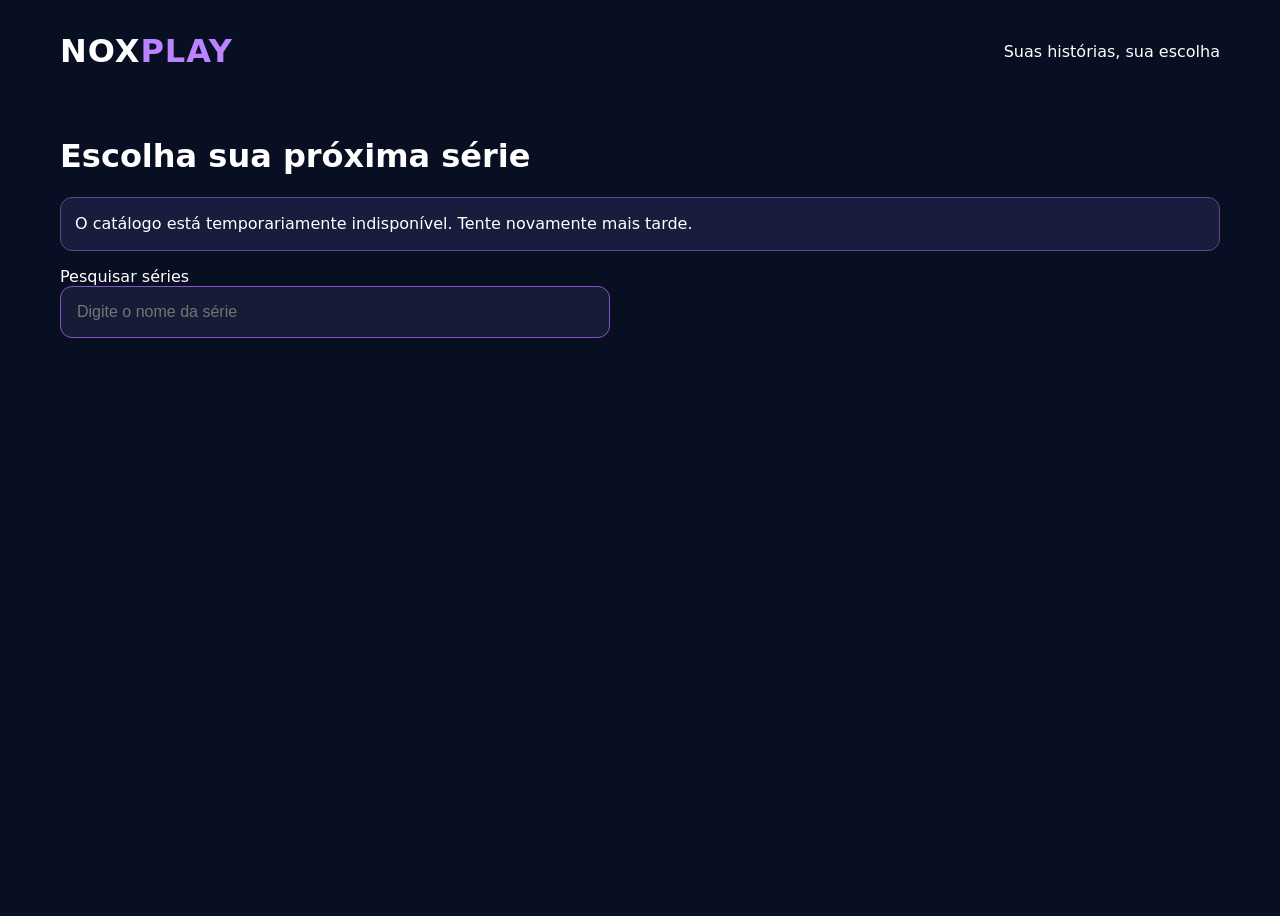
==== noxplay-site/index.html @ 56681a07 "feat: add standalone NoxPlay storefront publish directory" ====
<!doctype html>
<html lang="pt-BR">
<head><meta charset="utf-8"><meta name="viewport" content="width=device-width,initial-scale=1">
<meta name="theme-color" content="#080f23">
<meta name="description" content="NoxPlay: descubra sua próxima série.">
<title>NoxPlay | Catálogo de séries</title>

<style>
body{min-height:100vh;background:#080f23;color:white;font-family:system-ui,sans-serif}
.nox-header{max-width:1160px;margin:auto;padding:24px;display:flex;justify-content:space-between;align-items:center}
.nox-logo{font-size:2rem;font-weight:900;letter-spacing:.03em;color:white;text-decoration:none}
.nox-logo span{color:#ba83ff}.nox-content{max-width:1160px;margin:auto;padding:22px}
.nox-search{width:100%;max-width:550px;box-sizing:border-box;padding:16px;border-radius:12px;background:#161c35;color:white;border:1px solid #8252c7;font-size:1rem}
.nox-grid{display:grid;grid-template-columns:repeat(auto-fill,minmax(180px,1fr));gap:20px;margin-top:24px}
.nox-card{background:#171a35;border:1px solid #383450;border-radius:16px;overflow:hidden}
.nox-card img{width:100%;aspect-ratio:3/4;object-fit:cover;background:#302947}
.nox-card-content{padding:12px}.nox-card h2{font-size:1rem;line-height:1.4;min-height:2.8em;margin:0 0 12px}
.nox-card strong{color:#f27fd0}.nox-button{background:#6846a2;color:white;border:0;border-radius:10px;padding:12px;width:100%;margin-top:10px;opacity:.8}
.nox-notice{background:#191d3d;border:1px solid #65468e;padding:14px;border-radius:12px;line-height:1.5}
</style></head>
<body>
<header class="nox-header"><a class="nox-logo" href="./noxplay.html">NOX<span>PLAY</span></a><span>Suas histórias, sua escolha</span></header>
<main class="nox-content">
<h1>Escolha sua próxima série</h1>
<p class="nox-notice" id="status" role="status">Estamos preparando o catálogo compartilhado. Compras NoxPlay ainda não estão habilitadas.</p>
<label for="pesquisa">Pesquisar séries</label><div><input id="pesquisa" class="nox-search" type="search" placeholder="Digite o nome da série" autocomplete="off"></div>
<div id="catalogo" class="nox-grid" aria-live="polite"></div>
</main>
<script>
"use strict";
const CATALOG_API="https://dplay-series-api.onrender.com";
const NOX_API="https://noxplay-api-stage.onrender.com";
const price="R$ 4,00";
const grid=document.getElementById("catalogo");
const status=document.getElementById("status");
const search=document.getElementById("pesquisa");
let all=[];
let reservationsEnabled=false;
async function reservarSerie(serie,button){
  if(!reservationsEnabled)return;
  button.disabled=true;button.textContent="Registrando reserva...";
  try{
    const response=await fetch(NOX_API+"/noxplay/pedido",{method:"POST",headers:{"Content-Type":"application/json"},body:JSON.stringify({serie_id:serie.id})});
    if(!response.ok)throw new Error("Reserva indisponível");
    const result=await response.json();
    if(result.status!=="rascunho"||result.pix_disponivel!==false)throw new Error("Resposta inválida");
    status.textContent="Reserva registrada. Nenhum pagamento foi cobrado. Identificador: "+String(result.pedido_id);
    button.textContent="Reserva registrada";
  }catch(error){status.textContent="Não foi possível registrar a reserva. Nenhuma cobrança foi realizada.";button.disabled=!reservationsEnabled;button.textContent="Reservar sem pagar";}
}

function render(){
  const term=search.value.trim().toLocaleLowerCase("pt-BR");
  const fragment=document.createDocumentFragment();
  for(const s of all.filter(x=>x.titulo.toLocaleLowerCase("pt-BR").includes(term))){
    const article=document.createElement("article");article.className="nox-card";
    const img=document.createElement("img");img.alt="Capa de "+s.titulo;
    img.loading="lazy";img.src=CATALOG_API+"/catalogo/capa/"+encodeURIComponent(String(s.id));
    const content=document.createElement("div");content.className="nox-card-content";
    const h2=document.createElement("h2");h2.textContent=s.titulo;
    const amount=document.createElement("strong");amount.textContent=price;
    const button=document.createElement("button");button.className="nox-button";button.disabled=true;
    button.textContent=reservationsEnabled?"Reservar sem pagar":"Compra em preparação";button.title="Pix NoxPlay ainda não está configurado";
    button.disabled=!reservationsEnabled;
    button.addEventListener("click",()=>reservarSerie(s,button));
    content.append(h2,amount,button);article.append(img,content);fragment.append(article);
  }
  grid.replaceChildren(fragment);
}
search.addEventListener("input",render);
async function load(){
  try{
    const configResponse=await fetch(NOX_API+"/noxplay/config",{cache:"no-store"});
    if(configResponse.ok){const config=await configResponse.json();reservationsEnabled=config.loja_id==="noxplay"&&config.reservas_habilitadas===true&&config.checkout_habilitado===false;}
  }catch{reservationsEnabled=false;}

  const controller=new AbortController();
  const timeout=setTimeout(()=>controller.abort(),18000);
  try{
    const res=await fetch(CATALOG_API+"/catalogo/series",{cache:"no-store",signal:controller.signal});
    if(!res.ok)throw Error("Não foi possível carregar o catálogo");
    const data=await res.json();
    if(!Array.isArray(data.series))throw Error("Resposta inválida");
    const seen=new Set();
    all=data.series.filter(s=>{
      if(!s||!s.id||typeof s.titulo!=="string"||!s.titulo.trim())return false;
      const id=String(s.id).toLowerCase();
      if(seen.has(id))return false;seen.add(id);return true;
    });
    status.textContent=all.length+" séries no catálogo compartilhado. Compras NoxPlay ainda não estão habilitadas."+(reservationsEnabled?" Reservas gratuitas estão disponíveis.":"");
    render();
  }catch(e){status.textContent="O catálogo está temporariamente indisponível. Tente novamente mais tarde."}
  finally{clearTimeout(timeout)}
}
load();
</script>
</body></html>
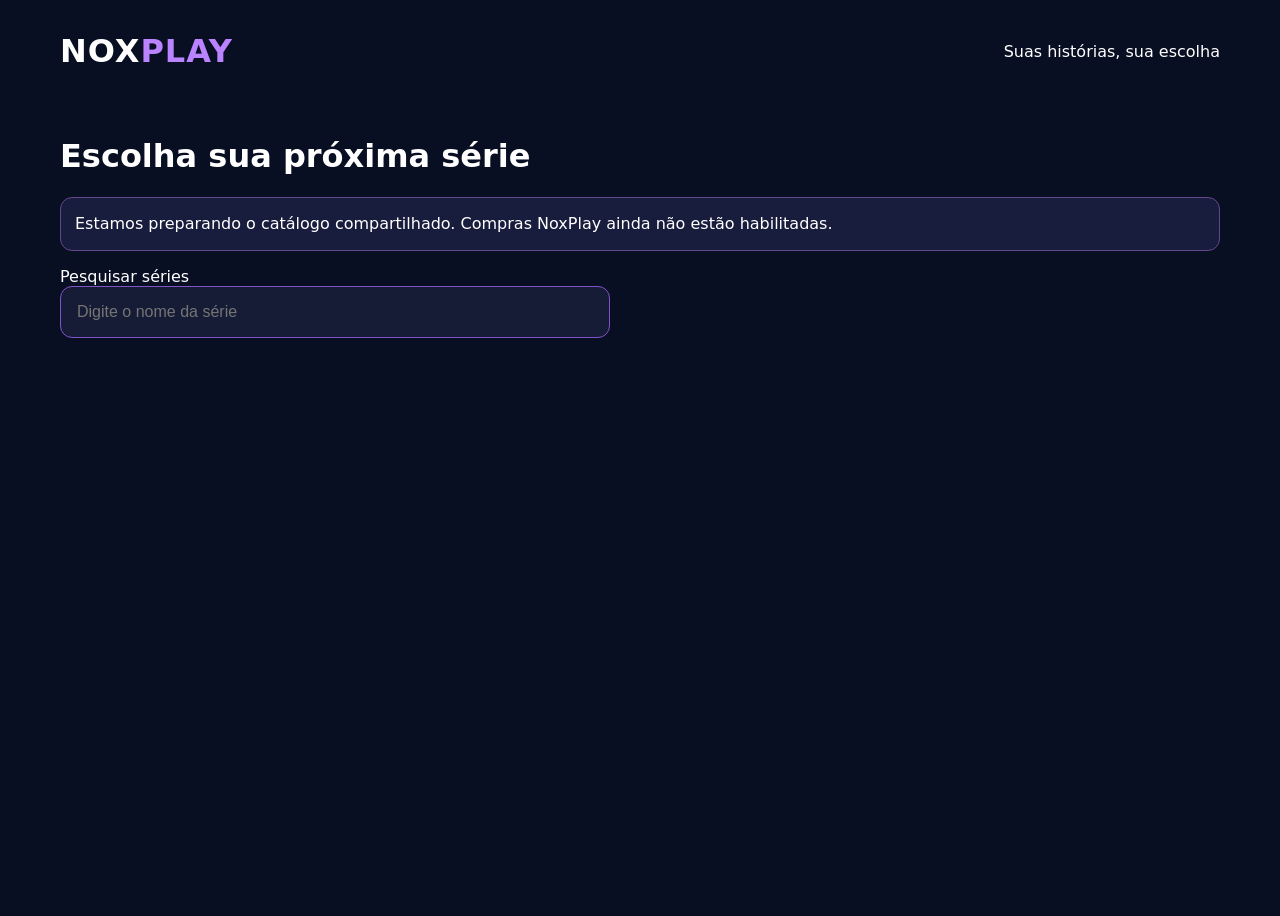
==== commit 8520f2de: "feat: wire Pix checkout only when isolated API explicitly reports readiness" ====
--- a/noxplay-site/index.html
+++ b/noxplay-site/index.html
@@ -19,16 +19,31 @@
 .nox-notice{background:#191d3d;border:1px solid #65468e;padding:14px;border-radius:12px;line-height:1.5}
 </style></head>
 <body>
-<header class="nox-header"><a class="nox-logo" href="./noxplay.html">NOX<span>PLAY</span></a><span>Suas histórias, sua escolha</span></header>
+<header class="nox-header"><a class="nox-logo" href="./">NOX<span>PLAY</span></a><span>Suas histórias, sua escolha</span></header>
 <main class="nox-content">
 <h1>Escolha sua próxima série</h1>
 <p class="nox-notice" id="status" role="status">Estamos preparando o catálogo compartilhado. Compras NoxPlay ainda não estão habilitadas.</p>
 <label for="pesquisa">Pesquisar séries</label><div><input id="pesquisa" class="nox-search" type="search" placeholder="Digite o nome da série" autocomplete="off"></div>
 <div id="catalogo" class="nox-grid" aria-live="polite"></div>
 </main>
+<dialog id="nox-checkout-dialog" style="background:#171a35;color:white;border:1px solid #8252c7;border-radius:16px;padding:24px;max-width:450px;width:90%">
+  <form method="dialog"><button type="submit">Fechar</button></form>
+  <h2 id="nox-checkout-title">Comprar série</h2><p>Valor: <strong>R$ 4,00</strong> por Pix</p>
+  <form id="nox-checkout-form"><label for="nox-checkout-email">E-mail</label>
+  <input type="email" id="nox-checkout-email" autocomplete="email" required maxlength="254" style="width:100%;padding:12px;margin:12px 0">
+  <button id="nox-checkout-submit" type="submit">Gerar Pix</button></form>
+  <p id="nox-checkout-message" role="status"></p>
+  <div id="nox-checkout-pix" hidden>
+  <img id="nox-checkout-qr" alt="QR Code Pix" width="240" hidden>
+  <label for="nox-checkout-code">Pix copia e cola</label><input id="nox-checkout-code" readonly style="width:100%;padding:10px">
+  <button id="nox-checkout-copy" type="button">Copiar código</button>
+  <p><a id="nox-checkout-ticket" hidden target="_blank" rel="noopener noreferrer">Ver instruções</a></p></div>
+</dialog>
+<script src="./checkout.js"></script>
+
 <script>
 "use strict";
-const CATALOG_API="https://dplay-series-api.onrender.com";
+const CATALOG_API="https://noxplay-api-stage.onrender.com";
 const NOX_API="https://noxplay-api-stage.onrender.com";
 const price="R$ 4,00";
 const grid=document.getElementById("catalogo");
@@ -36,6 +51,8 @@
 const search=document.getElementById("pesquisa");
 let all=[];
 let reservationsEnabled=false;
+let checkoutEnabled=false;
+let lastCatalogSync=null;
 async function reservarSerie(serie,button){
   if(!reservationsEnabled)return;
   button.disabled=true;button.textContent="Registrando reserva...";
@@ -55,20 +72,21 @@
   for(const s of all.filter(x=>x.titulo.toLocaleLowerCase("pt-BR").includes(term))){
     const article=document.createElement("article");article.className="nox-card";
     const img=document.createElement("img");img.alt="Capa de "+s.titulo;
-    img.loading="lazy";img.src=CATALOG_API+"/catalogo/capa/"+encodeURIComponent(String(s.id));
+    img.loading="lazy";img.src=CATALOG_API+"/noxplay/catalogo/capa/"+encodeURIComponent(String(s.id));
     const content=document.createElement("div");content.className="nox-card-content";
     const h2=document.createElement("h2");h2.textContent=s.titulo;
     const amount=document.createElement("strong");amount.textContent=price;
     const button=document.createElement("button");button.className="nox-button";button.disabled=true;
-    button.textContent=reservationsEnabled?"Reservar sem pagar":"Compra em preparação";button.title="Pix NoxPlay ainda não está configurado";
-    button.disabled=!reservationsEnabled;
-    button.addEventListener("click",()=>reservarSerie(s,button));
+    button.textContent=checkoutEnabled?"Comprar por Pix":reservationsEnabled?"Reservar sem pagar":"Compra em preparação";button.title=checkoutEnabled?"Pagamento Pix":"Pix NoxPlay ainda está em preparação";
+    button.disabled=!(checkoutEnabled||reservationsEnabled);
+    button.addEventListener("click",()=>checkoutEnabled?NoxCheckout.open(s):reservarSerie(s,button));
     content.append(h2,amount,button);article.append(img,content);fragment.append(article);
   }
   grid.replaceChildren(fragment);
 }
 search.addEventListener("input",render);
 async function load(){
+  checkoutEnabled=await NoxCheckout.initialize();
   try{
     const configResponse=await fetch(NOX_API+"/noxplay/config",{cache:"no-store"});
     if(configResponse.ok){const config=await configResponse.json();reservationsEnabled=config.loja_id==="noxplay"&&config.reservas_habilitadas===true&&config.checkout_habilitado===false;}
@@ -77,7 +95,7 @@
   const controller=new AbortController();
   const timeout=setTimeout(()=>controller.abort(),18000);
   try{
-    const res=await fetch(CATALOG_API+"/catalogo/series",{cache:"no-store",signal:controller.signal});
+    const res=await fetch(CATALOG_API+"/noxplay/catalogo/series",{cache:"no-store",signal:controller.signal});
     if(!res.ok)throw Error("Não foi possível carregar o catálogo");
     const data=await res.json();
     if(!Array.isArray(data.series))throw Error("Resposta inválida");
@@ -87,11 +105,14 @@
       const id=String(s.id).toLowerCase();
       if(seen.has(id))return false;seen.add(id);return true;
     });
-    status.textContent=all.length+" séries no catálogo compartilhado. Compras NoxPlay ainda não estão habilitadas."+(reservationsEnabled?" Reservas gratuitas estão disponíveis.":"");
+    lastCatalogSync=new Date();
+    status.textContent=all.length+" séries disponíveis, sincronizadas com a DPlay às "+lastCatalogSync.toLocaleTimeString("pt-BR",{hour:"2-digit",minute:"2-digit"})+". (checkoutEnabled?"Compras Pix habilitadas.":"Compras NoxPlay ainda não estão habilitadas.")+(reservationsEnabled?" Reservas gratuitas estão disponíveis.":"");
     render();
-  }catch(e){status.textContent="O catálogo está temporariamente indisponível. Tente novamente mais tarde."}
+  }catch(e){status.textContent=lastCatalogSync ? "Falha na atualização. Exibindo "+all.length+" séries da última sincronização. Nova tentativa automática em até 2 minutos." : "O catálogo está temporariamente indisponível. Tente novamente mais tarde."}
   finally{clearTimeout(timeout)}
 }
 load();
+// Atualiza o catálogo existente e os novos títulos sem recarregar a página.
+setInterval(()=>{if(!document.hidden)load();},120000);
 </script>
 </body></html>
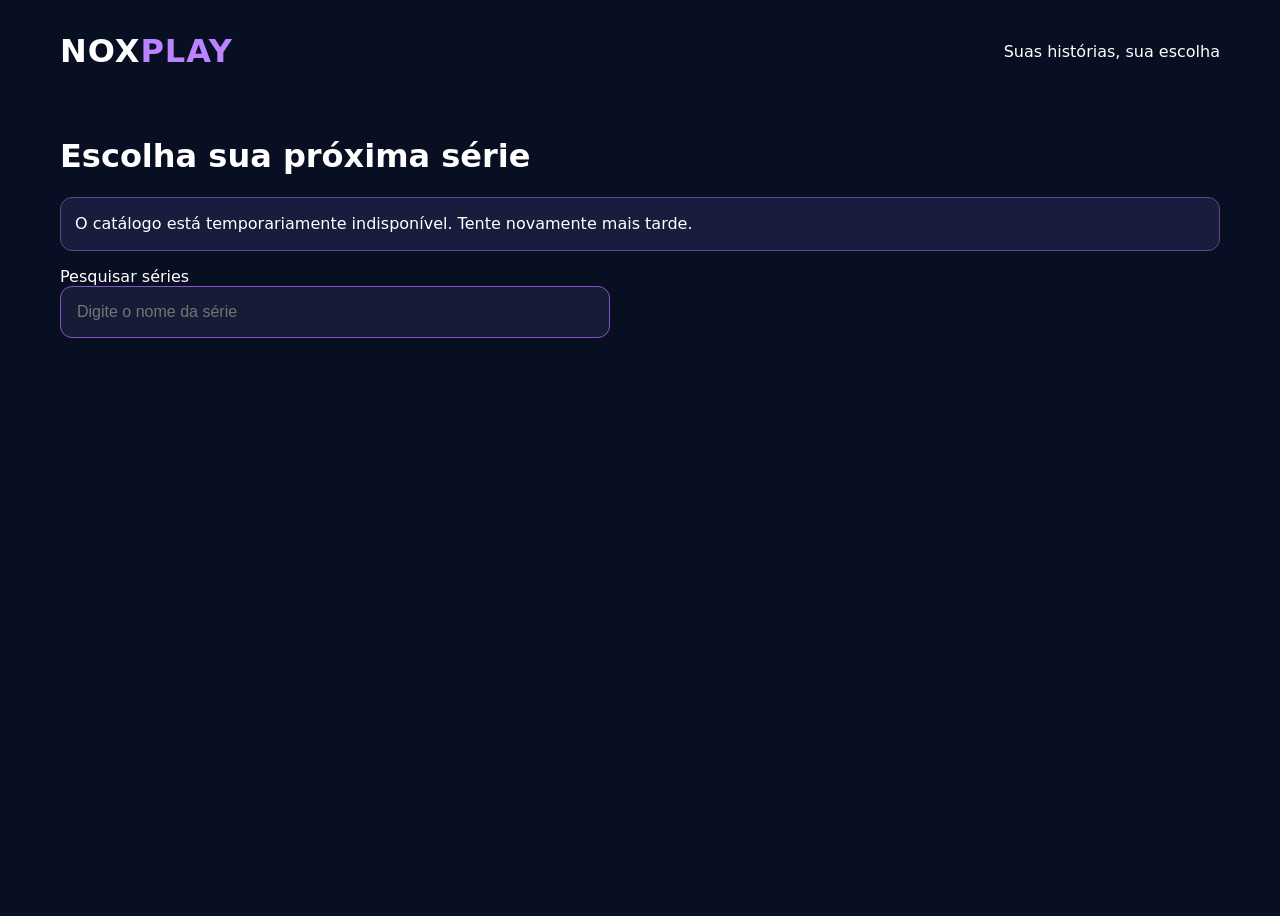
==== commit 23d58773: "fix: correct NoxPlay storefront catalog status JavaScript after checkout integration" ====
--- a/noxplay-site/index.html
+++ b/noxplay-site/index.html
@@ -106,7 +106,7 @@
       if(seen.has(id))return false;seen.add(id);return true;
     });
     lastCatalogSync=new Date();
-    status.textContent=all.length+" séries disponíveis, sincronizadas com a DPlay às "+lastCatalogSync.toLocaleTimeString("pt-BR",{hour:"2-digit",minute:"2-digit"})+". (checkoutEnabled?"Compras Pix habilitadas.":"Compras NoxPlay ainda não estão habilitadas.")+(reservationsEnabled?" Reservas gratuitas estão disponíveis.":"");
+    status.textContent=all.length+" séries disponíveis, sincronizadas com a DPlay às "+lastCatalogSync.toLocaleTimeString("pt-BR",{hour:"2-digit",minute:"2-digit"})+". "+(checkoutEnabled?"Compras Pix habilitadas.":"Compras NoxPlay ainda não estão habilitadas.")+(reservationsEnabled?" Reservas gratuitas estão disponíveis.":"");
     render();
   }catch(e){status.textContent=lastCatalogSync ? "Falha na atualização. Exibindo "+all.length+" séries da última sincronização. Nova tentativa automática em até 2 minutos." : "O catálogo está temporariamente indisponível. Tente novamente mais tarde."}
   finally{clearTimeout(timeout)}
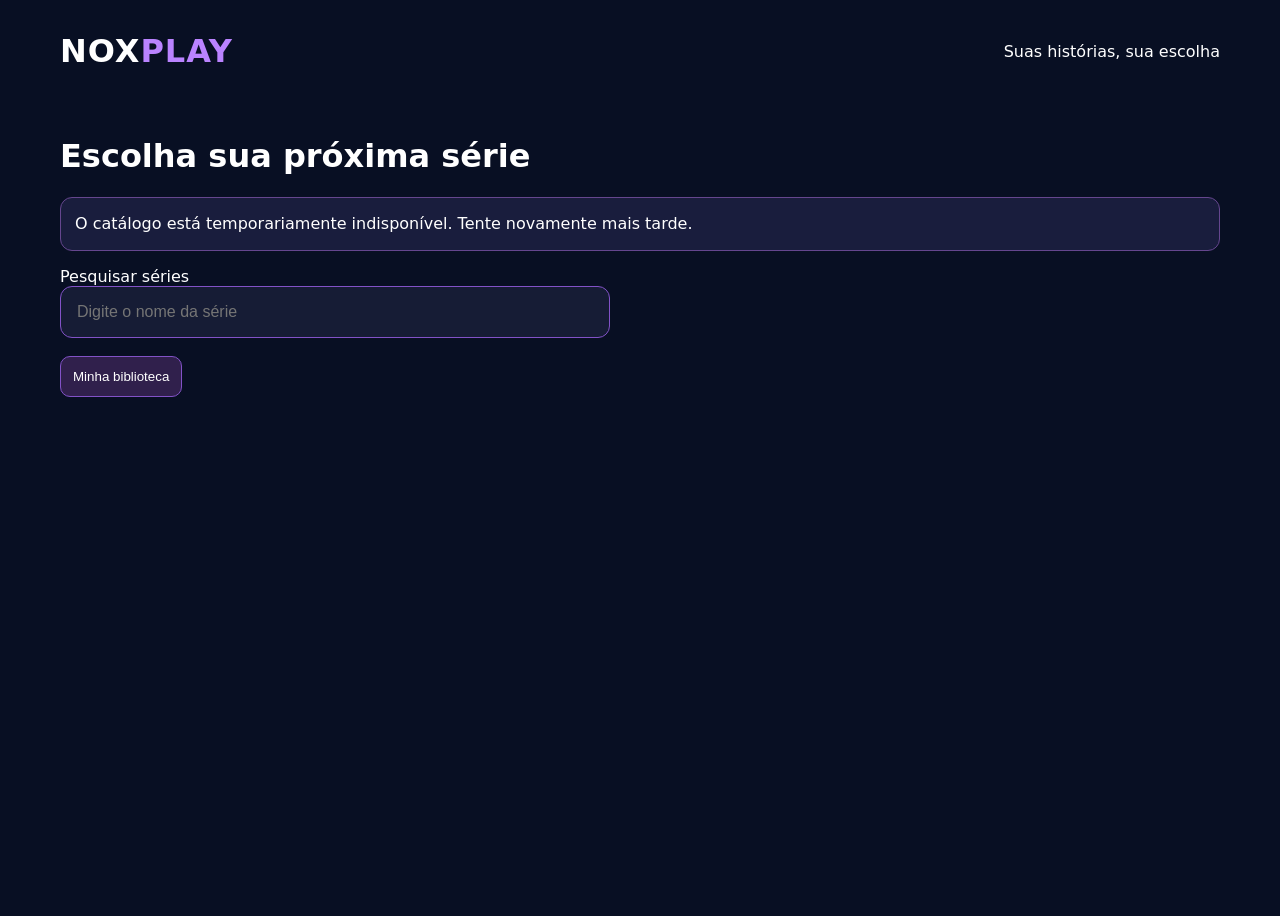
==== commit 5b064bcd: "feat: add purchased-series library and private NoxPlay player panel" ====
--- a/noxplay-site/index.html
+++ b/noxplay-site/index.html
@@ -24,6 +24,8 @@
 <h1>Escolha sua próxima série</h1>
 <p class="nox-notice" id="status" role="status">Estamos preparando o catálogo compartilhado. Compras NoxPlay ainda não estão habilitadas.</p>
 <label for="pesquisa">Pesquisar séries</label><div><input id="pesquisa" class="nox-search" type="search" placeholder="Digite o nome da série" autocomplete="off"></div>
+<button type="button" id="nox-library-show" style="padding:12px;border-radius:10px;border:1px solid #8252c7;color:white;background:#30204c;margin-top:18px;cursor:pointer">Minha biblioteca</button>
+<section id="nox-library-area" hidden aria-label="Séries compradas"><h2>Minhas séries</h2><p id="nox-library-empty">Após uma compra confirmada, suas séries aparecerão aqui neste navegador.</p><div id="nox-library-list"></div></section>
 <div id="catalogo" class="nox-grid" aria-live="polite"></div>
 </main>
 <dialog id="nox-checkout-dialog" style="background:#171a35;color:white;border:1px solid #8252c7;border-radius:16px;padding:24px;max-width:450px;width:90%">
@@ -39,6 +41,14 @@
   <button id="nox-checkout-copy" type="button">Copiar código</button>
   <p><a id="nox-checkout-ticket" hidden target="_blank" rel="noopener noreferrer">Ver instruções</a></p></div>
 </dialog>
+<dialog id="nox-player-dialog" style="background:#171a35;color:white;border:1px solid #8252c7;border-radius:16px;padding:18px;max-width:800px;width:94%">
+  <form method="dialog"><button type="submit">Fechar player</button></form>
+  <h2 id="nox-player-title">Minha série</h2>
+  <p id="nox-player-status" role="status"></p>
+  <div id="nox-player-episodes"></div>
+  <iframe id="nox-player-video" title="Reprodução protegida" style="width:100%;aspect-ratio:16/9;border:0;margin-top:18px" allow="autoplay;encrypted-media;fullscreen;picture-in-picture" allowfullscreen referrerpolicy="no-referrer"></iframe>
+</dialog>
+<script src="./library.js"></script>
 <script src="./checkout.js"></script>
 
 <script>
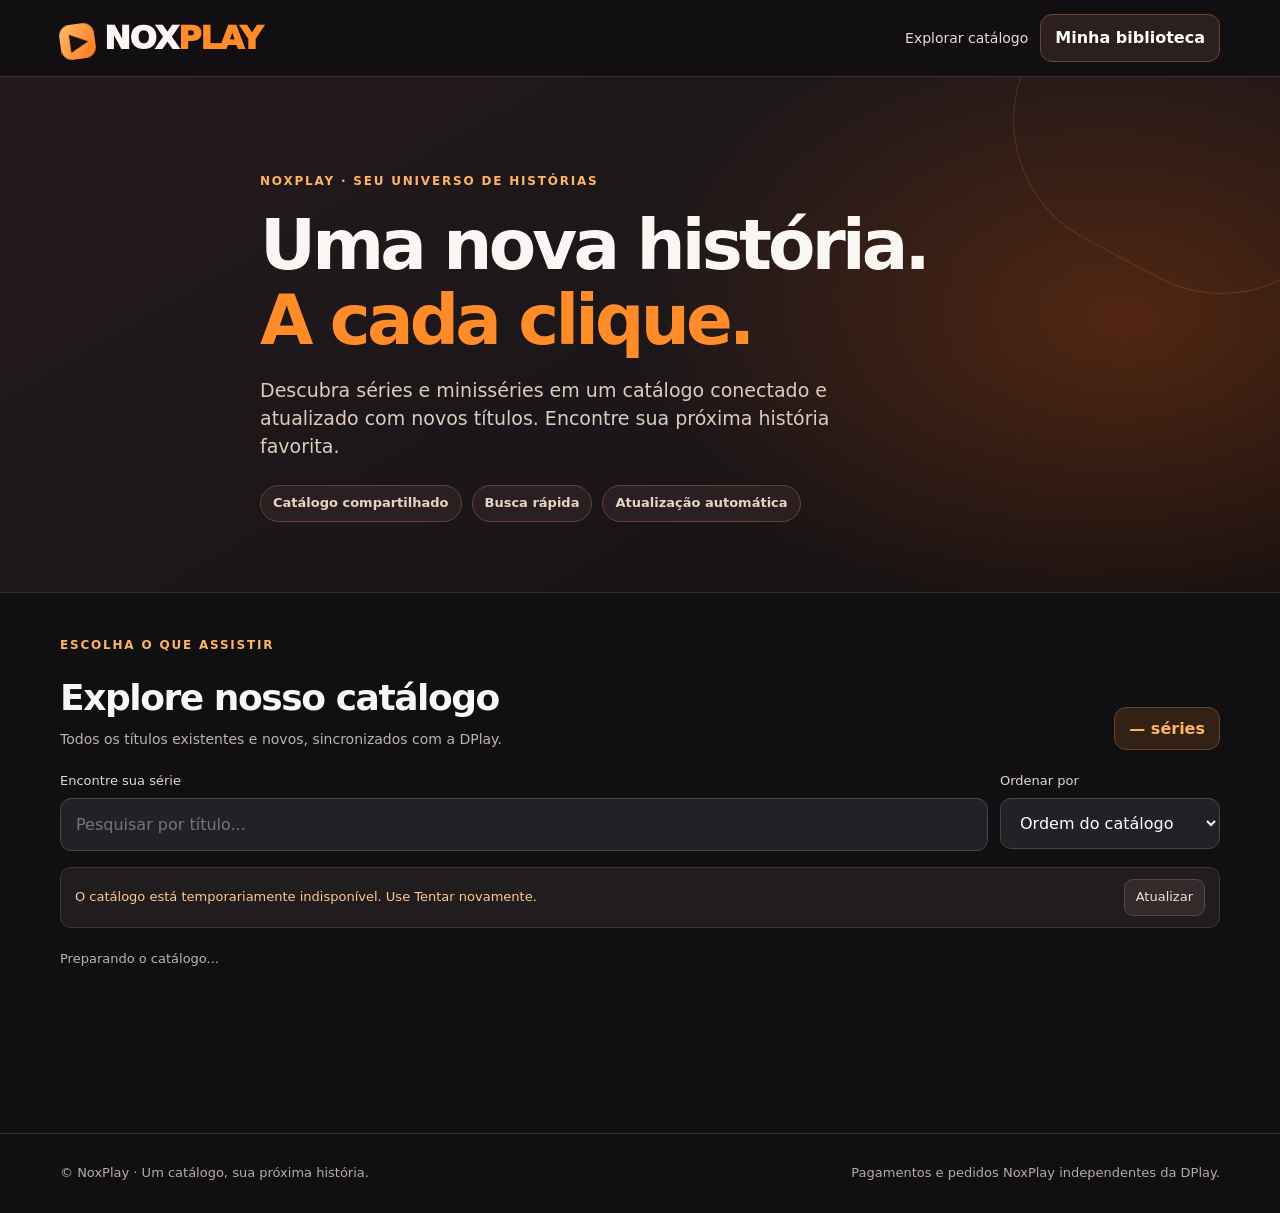
==== commit c3f64d45: "feat: launch complete responsive orange NoxPlay catalog storefront with search sorting sharing libra" ====
--- a/noxplay-site/index.html
+++ b/noxplay-site/index.html
@@ -1,128 +1,151 @@
 <!doctype html>
 <html lang="pt-BR">
-<head><meta charset="utf-8"><meta name="viewport" content="width=device-width,initial-scale=1">
-<meta name="theme-color" content="#080f23">
-<meta name="description" content="NoxPlay: descubra sua próxima série.">
-<title>NoxPlay | Catálogo de séries</title>
+<head>
+<meta charset="utf-8">
+<meta name="viewport" content="width=device-width,initial-scale=1">
+<meta name="theme-color" content="#111013">
+<meta name="description" content="NoxPlay: explore um catálogo de séries e minisséries atualizado automaticamente.">
+<title>NoxPlay — Sua próxima história começa aqui</title>
+<style>
+:root{color-scheme:dark;--bg:#100f12;--panel:#1c1a1e;--panel2:#242126;--border:#383136;--ink:#faf6f3;--muted:#bfb3ab;--orange:#ff8b29;--orange2:#ffb365}
+*{box-sizing:border-box}html{scroll-behavior:smooth}body{margin:0;background:var(--bg);color:var(--ink);font-family:Inter,system-ui,-apple-system,BlinkMacSystemFont,"Segoe UI",sans-serif;line-height:1.45}
+button,input,select{font:inherit}button{cursor:pointer}button:disabled{cursor:not-allowed;opacity:.52}a{color:inherit;text-decoration:none}
+.shell{width:min(1160px,calc(100% - 36px));margin-inline:auto}
+.site-header{position:sticky;top:0;z-index:10;backdrop-filter:blur(16px);background:#131014ed;border-bottom:1px solid #393035}
+.header-inner{height:76px;display:flex;align-items:center;justify-content:space-between;gap:12px}
+.logo{font-weight:950;font-size:clamp(23px,3vw,32px);letter-spacing:-1.2px;white-space:nowrap}
+.logo .accent{color:var(--orange)}.logo-mark{display:inline-grid;place-items:center;width:35px;height:35px;border-radius:11px;background:linear-gradient(125deg,#ffbc6b,#ff781b);color:#1b1010;font-size:22px;transform:rotate(-8deg);margin-right:9px}
+.header-controls{display:flex;gap:12px;align-items:center}.nav-link{color:#e9dad1;font-size:14px}
+.library-toggle{border:1px solid #6e4433;border-radius:12px;background:#2b201e;color:#fff;padding:11px 14px;font-weight:650}
+.library-toggle:hover,.nav-link:hover{border-color:var(--orange);color:var(--orange)}
+.hero{position:relative;overflow:hidden;padding:clamp(55px,8vw,96px) 0 70px;background:radial-gradient(ellipse 50% 80% at 88% 47%,#8c390e7f,transparent 78%),linear-gradient(150deg,#241a1b 5%,#1a1619 55%,#140f10 100%);border-bottom:1px solid #322729}
+.hero::after{content:"";position:absolute;width:350px;height:350px;border:1px solid #b9643345;border-radius:38%;right:-100px;top:-150px;transform:rotate(28deg);pointer-events:none}
+.hero-inner{position:relative;z-index:1;max-width:760px}
+.eyebrow{font-size:12px;font-weight:800;text-transform:uppercase;letter-spacing:.15em;color:var(--orange2);margin:0 0 18px}
+.hero h1{font-size:clamp(38px,5.8vw,69px);line-height:1.08;letter-spacing:-.055em;margin:0 0 20px;font-weight:850}
+.hero h1 span{color:var(--orange)}
+.hero p.lead{max-width:625px;color:#decbbd;font-size:clamp(15px,2vw,19px);margin:0 0 25px}
+.hero-tags{display:flex;flex-wrap:wrap;gap:10px}.hero-tag{font-size:13px;font-weight:600;color:#e9d3c4;background:#302324c9;border:1px solid #6a4134;border-radius:999px;padding:8px 12px}
+.content{padding:44px 0 74px;min-height:540px}
+.section-heading{display:flex;justify-content:space-between;align-items:end;gap:15px;flex-wrap:wrap;margin-bottom:17px}
+.section-heading h2{font-size:clamp(25px,3.3vw,36px);letter-spacing:-.04em;margin:0 0 5px}
+.subtext{color:var(--muted);margin:0;font-size:14px}
+.count-pill{border:1px solid #67442d;background:#332116;padding:9px 14px;border-radius:12px;color:var(--orange2);font-weight:800;white-space:nowrap}
+.toolbar{display:flex;gap:12px;margin:22px 0 12px;flex-wrap:wrap}
+.search-wrap{flex:1 1 270px}.search-wrap label,.sort-wrap label{display:block;font-size:13px;color:#e6d5c9;margin-bottom:7px}
+.search,.sorting{width:100%;background:#242126;border:1px solid #4c4144;color:#fff;border-radius:11px;padding:14px 15px;outline:none}
+.search:focus,.sorting:focus{border-color:var(--orange);box-shadow:0 0 0 3px #ff8b292a}
+.sort-wrap{flex:0 1 220px}
+.status-line{display:flex;align-items:center;gap:10px;justify-content:space-between;flex-wrap:wrap;background:#211d1f;border:1px solid #403337;border-radius:11px;padding:11px 14px;margin:16px 0 22px}
+#status{font-size:13px;color:#ddcbc3;margin:0}#status[data-error="1"]{color:#ffc691}
+.small-button{border:1px solid #594843;border-radius:9px;color:#f0ded0;background:#322a2b;padding:8px 11px;font-size:13px}
+.catalog-topline{font-size:13px;color:var(--muted);margin:0 0 12px}
+.series-grid{display:grid;grid-template-columns:repeat(5,minmax(0,1fr));gap:19px}
+.series-card{min-width:0;overflow:hidden;background:var(--panel);border:1px solid var(--border);border-radius:15px;transition:transform .18s,border-color .18s}
+.series-card:hover{transform:translateY(-3px);border-color:#956348}
+.series-cover{display:block;width:100%;aspect-ratio:3/4;background:linear-gradient(150deg,#422b21,#1d1b1f);border:0;padding:0;overflow:hidden;position:relative}
+.series-cover img{width:100%;height:100%;display:block;object-fit:cover;transition:transform .25s}.series-cover:hover img{transform:scale(1.04)}
+.series-cover img.no-cover,.detail-cover img.no-cover{background:linear-gradient(140deg,#63321c,#22191a)}
+.series-body{padding:13px;display:flex;flex-direction:column;gap:10px;min-height:148px}
+.series-body h3{font-size:14px;line-height:1.4;margin:0;min-height:2.8em;font-weight:700;display:-webkit-box;-webkit-line-clamp:2;-webkit-box-orient:vertical;overflow:hidden}
+.series-price{color:var(--orange2);font-size:16px;font-weight:850}
+.series-action,.primary{border:0;color:#201009;border-radius:10px;background:linear-gradient(120deg,#ffa248,#ff7b20);padding:11px 10px;font-size:12.5px;font-weight:800}
+.series-action:hover:not(:disabled),.primary:hover:not(:disabled){filter:brightness(1.09)}.series-action{margin-top:auto;width:100%;min-height:39px}
+.series-action:disabled{background:#3a302b;color:#c8b0a4;opacity:1}
+.empty{padding:40px 20px;border:1px dashed #61514b;border-radius:15px;text-align:center;color:var(--muted)}
+.more-row{text-align:center;margin:28px 0}.more{background:var(--panel2);border:1px solid #74503b;color:#fce4d1;border-radius:11px;padding:12px 22px}
+.library-panel{margin-top:18px;border:1px solid #6b4532;background:#251d1b;padding:22px;border-radius:15px}
+.library-panel h2{font-size:20px;margin:0 0 8px}
+.site-footer{padding:30px 0;border-top:1px solid #392e31;color:#b8aaa5;font-size:13px}.footer-inner{display:flex;gap:10px;justify-content:space-between;flex-wrap:wrap}
+.modal{color:var(--ink);background:#211b1d;border:1px solid #82513a;border-radius:18px;padding:25px;max-width:490px;width:min(94%,490px);box-shadow:0 20px 90px #0009}
+.modal::backdrop{background:#000b;backdrop-filter:blur(4px)}.modal.wide{max-width:840px;width:min(94%,840px)}
+.modal-top{display:flex;justify-content:space-between;align-items:center;gap:10px;margin-bottom:15px}.modal-top h2{font-size:24px;letter-spacing:-.035em;margin:0}
+.close-button{border:1px solid #59453f;background:#342a2b;color:#fff;padding:8px 12px;border-radius:9px}
+.modal input{width:100%;background:#30282b;border:1px solid #795443;padding:12px;color:white;border-radius:10px;margin:8px 0 13px}
+.modal input:focus{outline:2px solid var(--orange)}
+.modal button:not(.close-button){border-radius:10px;padding:10px 14px}
+.modal a{color:var(--orange2);text-decoration:underline}.modal img{max-width:100%;object-fit:contain}
+.detail-layout{display:grid;grid-template-columns:130px 1fr;gap:19px;align-items:start}
+.detail-cover img{width:100%;aspect-ratio:3/4;object-fit:cover;border-radius:10px;background:#513527}
+.detail-label{font-size:12px;text-transform:uppercase;letter-spacing:.1em;font-weight:800;color:var(--orange);margin:0 0 10px}
+.detail-actions{display:flex;gap:9px;flex-wrap:wrap;margin-top:15px}
+.player-frame{width:100%;aspect-ratio:16/9;border:0;margin-top:15px;background:#100c0c}
+#nox-player-episodes button{padding:8px 10px;border:1px solid #855139;border-radius:9px;color:#fff;background:#3b2925;margin:5px}
+@media(max-width:1020px){.series-grid{grid-template-columns:repeat(4,minmax(0,1fr))}}
+@media(max-width:700px){.series-grid{grid-template-columns:repeat(3,minmax(0,1fr));gap:11px}.series-body{padding:10px}.series-action{font-size:11px}.hero{padding:58px 0}.header-inner{height:66px}.nav-link{display:none}}
+@media(max-width:460px){.series-grid{grid-template-columns:repeat(2,minmax(0,1fr))}.series-body{min-height:147px}.series-body h3{font-size:13px}.logo{font-size:23px}.header-controls{gap:6px}.library-toggle{font-size:12px;padding:9px}.detail-layout{grid-template-columns:90px 1fr;gap:12px}.modal{padding:17px}}
+@media(prefers-reduced-motion:reduce){html{scroll-behavior:auto}.series-card,.series-cover img{transition:none}}
+</style>
+</head>
+<body>
+<header class="site-header">
+  <div class="shell header-inner">
+    <a href="./" class="logo" aria-label="NoxPlay início"><span class="logo-mark">▶</span>NOX<span class="accent">PLAY</span></a>
+    <div class="header-controls">
+      <a class="nav-link" href="#catalogo-section">Explorar catálogo</a>
+      <button type="button" id="nox-library-show" class="library-toggle">Minha biblioteca</button>
+    </div>
+  </div>
+</header>
+<section class="hero" aria-label="Bem-vindo à NoxPlay">
+  <div class="shell hero-inner">
+    <p class="eyebrow">NOXPLAY · SEU UNIVERSO DE HISTÓRIAS</p>
+    <h1>Uma nova história.<br><span>A cada clique.</span></h1>
+    <p class="lead">Descubra séries e minisséries em um catálogo conectado e atualizado com novos títulos. Encontre sua próxima história favorita.</p>
+    <div class="hero-tags"><span class="hero-tag">Catálogo compartilhado</span><span class="hero-tag">Busca rápida</span><span class="hero-tag">Atualização automática</span></div>
+  </div>
+</section>
+<main class="shell content">
+  <section id="nox-library-area" class="library-panel" hidden aria-label="Minhas séries">
+    <h2>Minha biblioteca</h2>
+    <p class="subtext" id="nox-library-empty">Após uma compra confirmada, suas séries aparecerão aqui neste navegador.</p>
+    <div id="nox-library-list"></div>
+  </section>
+  <section id="catalogo-section" aria-label="Catálogo de séries">
+    <div class="section-heading">
+      <div><p class="eyebrow">ESCOLHA O QUE ASSISTIR</p><h2>Explore nosso catálogo</h2><p class="subtext">Todos os títulos existentes e novos, sincronizados com a DPlay.</p></div>
+      <span class="count-pill"><span id="catalog-total">—</span> séries</span>
+    </div>
+    <div class="toolbar">
+      <div class="search-wrap"><label for="pesquisa">Encontre sua série</label><input class="search" id="pesquisa" type="search" placeholder="Pesquisar por título..." autocomplete="off" spellcheck="false"></div>
+      <div class="sort-wrap"><label for="ordenacao">Ordenar por</label><select id="ordenacao" class="sorting"><option value="default">Ordem do catálogo</option><option value="az">Nome: A a Z</option><option value="za">Nome: Z a A</option></select></div>
+    </div>
+    <div class="status-line"><p id="status" role="status">Carregando catálogo compartilhado...</p><button type="button" class="small-button" id="catalog-retry">Atualizar</button></div>
+    <p class="catalog-topline" id="catalog-counter" aria-live="polite">Preparando o catálogo...</p>
+    <div id="catalogo" class="series-grid"></div>
+    <div class="empty" id="catalog-empty" hidden>Nenhuma série encontrada. Experimente outra pesquisa.</div>
+    <div class="more-row"><button type="button" class="more" id="catalog-more" hidden>Carregar mais séries</button></div>
+  </section>
+</main>
+<footer class="site-footer"><div class="shell footer-inner"><span>© NoxPlay · Um catálogo, sua próxima história.</span><span>Pagamentos e pedidos NoxPlay independentes da DPlay.</span></div></footer>
 
-<style>
-body{min-height:100vh;background:#080f23;color:white;font-family:system-ui,sans-serif}
-.nox-header{max-width:1160px;margin:auto;padding:24px;display:flex;justify-content:space-between;align-items:center}
-.nox-logo{font-size:2rem;font-weight:900;letter-spacing:.03em;color:white;text-decoration:none}
-.nox-logo span{color:#ba83ff}.nox-content{max-width:1160px;margin:auto;padding:22px}
-.nox-search{width:100%;max-width:550px;box-sizing:border-box;padding:16px;border-radius:12px;background:#161c35;color:white;border:1px solid #8252c7;font-size:1rem}
-.nox-grid{display:grid;grid-template-columns:repeat(auto-fill,minmax(180px,1fr));gap:20px;margin-top:24px}
-.nox-card{background:#171a35;border:1px solid #383450;border-radius:16px;overflow:hidden}
-.nox-card img{width:100%;aspect-ratio:3/4;object-fit:cover;background:#302947}
-.nox-card-content{padding:12px}.nox-card h2{font-size:1rem;line-height:1.4;min-height:2.8em;margin:0 0 12px}
-.nox-card strong{color:#f27fd0}.nox-button{background:#6846a2;color:white;border:0;border-radius:10px;padding:12px;width:100%;margin-top:10px;opacity:.8}
-.nox-notice{background:#191d3d;border:1px solid #65468e;padding:14px;border-radius:12px;line-height:1.5}
-</style></head>
-<body>
-<header class="nox-header"><a class="nox-logo" href="./">NOX<span>PLAY</span></a><span>Suas histórias, sua escolha</span></header>
-<main class="nox-content">
-<h1>Escolha sua próxima série</h1>
-<p class="nox-notice" id="status" role="status">Estamos preparando o catálogo compartilhado. Compras NoxPlay ainda não estão habilitadas.</p>
-<label for="pesquisa">Pesquisar séries</label><div><input id="pesquisa" class="nox-search" type="search" placeholder="Digite o nome da série" autocomplete="off"></div>
-<button type="button" id="nox-library-show" style="padding:12px;border-radius:10px;border:1px solid #8252c7;color:white;background:#30204c;margin-top:18px;cursor:pointer">Minha biblioteca</button>
-<section id="nox-library-area" hidden aria-label="Séries compradas"><h2>Minhas séries</h2><p id="nox-library-empty">Após uma compra confirmada, suas séries aparecerão aqui neste navegador.</p><div id="nox-library-list"></div></section>
-<div id="catalogo" class="nox-grid" aria-live="polite"></div>
-</main>
-<dialog id="nox-checkout-dialog" style="background:#171a35;color:white;border:1px solid #8252c7;border-radius:16px;padding:24px;max-width:450px;width:90%">
-  <form method="dialog"><button type="submit">Fechar</button></form>
-  <h2 id="nox-checkout-title">Comprar série</h2><p>Valor: <strong>R$ 4,00</strong> por Pix</p>
-  <form id="nox-checkout-form"><label for="nox-checkout-email">E-mail</label>
-  <input type="email" id="nox-checkout-email" autocomplete="email" required maxlength="254" style="width:100%;padding:12px;margin:12px 0">
-  <button id="nox-checkout-submit" type="submit">Gerar Pix</button></form>
+<dialog id="nox-details" class="modal">
+  <div class="modal-top"><h2>Detalhes da série</h2><form method="dialog"><button class="close-button" type="submit">Fechar</button></form></div>
+  <div class="detail-layout">
+    <div id="nox-details-cover" class="detail-cover"></div>
+    <div><p class="detail-label">SÉRIE · NOXPLAY</p><h3 id="nox-details-title" style="font-size:22px;line-height:1.25;margin:0 0 12px"></h3>
+      <strong class="series-price">R$ 4,00</strong>
+      <p class="subtext">Consulte a disponibilidade de compra diretamente nesta página.</p>
+      <div class="detail-actions"><button id="nox-details-buy" type="button" class="primary" disabled>Compras em preparação</button><button id="nox-details-share" type="button" class="small-button">Compartilhar série</button></div>
+      <p id="nox-details-feedback" role="status"></p>
+    </div>
+  </div>
+</dialog>
+<dialog id="nox-checkout-dialog" class="modal">
+  <div class="modal-top"><h2 id="nox-checkout-title">Comprar série</h2><form method="dialog"><button type="submit" class="close-button">Fechar</button></form></div>
+  <p>Valor: <strong class="series-price">R$ 4,00</strong> por Pix</p>
+  <form id="nox-checkout-form"><label for="nox-checkout-email">E-mail para acompanhar seu pedido</label><input type="email" id="nox-checkout-email" autocomplete="email" required maxlength="254" placeholder="voce@email.com"><button type="submit" id="nox-checkout-submit" class="primary">Gerar Pix</button></form>
   <p id="nox-checkout-message" role="status"></p>
-  <div id="nox-checkout-pix" hidden>
-  <img id="nox-checkout-qr" alt="QR Code Pix" width="240" hidden>
-  <label for="nox-checkout-code">Pix copia e cola</label><input id="nox-checkout-code" readonly style="width:100%;padding:10px">
-  <button id="nox-checkout-copy" type="button">Copiar código</button>
-  <p><a id="nox-checkout-ticket" hidden target="_blank" rel="noopener noreferrer">Ver instruções</a></p></div>
+  <div id="nox-checkout-pix" hidden><img id="nox-checkout-qr" alt="QR Code Pix" width="220" hidden><label for="nox-checkout-code">Pix copia e cola</label><input id="nox-checkout-code" readonly><button id="nox-checkout-copy" class="small-button" type="button">Copiar Pix</button><p><a id="nox-checkout-ticket" hidden target="_blank" rel="noopener noreferrer">Ver instruções do Pix</a></p></div>
 </dialog>
-<dialog id="nox-player-dialog" style="background:#171a35;color:white;border:1px solid #8252c7;border-radius:16px;padding:18px;max-width:800px;width:94%">
-  <form method="dialog"><button type="submit">Fechar player</button></form>
-  <h2 id="nox-player-title">Minha série</h2>
+<dialog id="nox-player-dialog" class="modal wide">
+  <div class="modal-top"><h2 id="nox-player-title">Minha série</h2><form method="dialog"><button class="close-button" type="submit">Fechar player</button></form></div>
   <p id="nox-player-status" role="status"></p>
   <div id="nox-player-episodes"></div>
-  <iframe id="nox-player-video" title="Reprodução protegida" style="width:100%;aspect-ratio:16/9;border:0;margin-top:18px" allow="autoplay;encrypted-media;fullscreen;picture-in-picture" allowfullscreen referrerpolicy="no-referrer"></iframe>
+  <iframe id="nox-player-video" class="player-frame" title="Reprodução protegida" allow="autoplay;encrypted-media;fullscreen;picture-in-picture" allowfullscreen referrerpolicy="no-referrer"></iframe>
 </dialog>
-<script src="./library.js"></script>
-<script src="./checkout.js"></script>
-
-<script>
-"use strict";
-const CATALOG_API="https://noxplay-api-stage.onrender.com";
-const NOX_API="https://noxplay-api-stage.onrender.com";
-const price="R$ 4,00";
-const grid=document.getElementById("catalogo");
-const status=document.getElementById("status");
-const search=document.getElementById("pesquisa");
-let all=[];
-let reservationsEnabled=false;
-let checkoutEnabled=false;
-let lastCatalogSync=null;
-async function reservarSerie(serie,button){
-  if(!reservationsEnabled)return;
-  button.disabled=true;button.textContent="Registrando reserva...";
-  try{
-    const response=await fetch(NOX_API+"/noxplay/pedido",{method:"POST",headers:{"Content-Type":"application/json"},body:JSON.stringify({serie_id:serie.id})});
-    if(!response.ok)throw new Error("Reserva indisponível");
-    const result=await response.json();
-    if(result.status!=="rascunho"||result.pix_disponivel!==false)throw new Error("Resposta inválida");
-    status.textContent="Reserva registrada. Nenhum pagamento foi cobrado. Identificador: "+String(result.pedido_id);
-    button.textContent="Reserva registrada";
-  }catch(error){status.textContent="Não foi possível registrar a reserva. Nenhuma cobrança foi realizada.";button.disabled=!reservationsEnabled;button.textContent="Reservar sem pagar";}
-}
-
-function render(){
-  const term=search.value.trim().toLocaleLowerCase("pt-BR");
-  const fragment=document.createDocumentFragment();
-  for(const s of all.filter(x=>x.titulo.toLocaleLowerCase("pt-BR").includes(term))){
-    const article=document.createElement("article");article.className="nox-card";
-    const img=document.createElement("img");img.alt="Capa de "+s.titulo;
-    img.loading="lazy";img.src=CATALOG_API+"/noxplay/catalogo/capa/"+encodeURIComponent(String(s.id));
-    const content=document.createElement("div");content.className="nox-card-content";
-    const h2=document.createElement("h2");h2.textContent=s.titulo;
-    const amount=document.createElement("strong");amount.textContent=price;
-    const button=document.createElement("button");button.className="nox-button";button.disabled=true;
-    button.textContent=checkoutEnabled?"Comprar por Pix":reservationsEnabled?"Reservar sem pagar":"Compra em preparação";button.title=checkoutEnabled?"Pagamento Pix":"Pix NoxPlay ainda está em preparação";
-    button.disabled=!(checkoutEnabled||reservationsEnabled);
-    button.addEventListener("click",()=>checkoutEnabled?NoxCheckout.open(s):reservarSerie(s,button));
-    content.append(h2,amount,button);article.append(img,content);fragment.append(article);
-  }
-  grid.replaceChildren(fragment);
-}
-search.addEventListener("input",render);
-async function load(){
-  checkoutEnabled=await NoxCheckout.initialize();
-  try{
-    const configResponse=await fetch(NOX_API+"/noxplay/config",{cache:"no-store"});
-    if(configResponse.ok){const config=await configResponse.json();reservationsEnabled=config.loja_id==="noxplay"&&config.reservas_habilitadas===true&&config.checkout_habilitado===false;}
-  }catch{reservationsEnabled=false;}
-
-  const controller=new AbortController();
-  const timeout=setTimeout(()=>controller.abort(),18000);
-  try{
-    const res=await fetch(CATALOG_API+"/noxplay/catalogo/series",{cache:"no-store",signal:controller.signal});
-    if(!res.ok)throw Error("Não foi possível carregar o catálogo");
-    const data=await res.json();
-    if(!Array.isArray(data.series))throw Error("Resposta inválida");
-    const seen=new Set();
-    all=data.series.filter(s=>{
-      if(!s||!s.id||typeof s.titulo!=="string"||!s.titulo.trim())return false;
-      const id=String(s.id).toLowerCase();
-      if(seen.has(id))return false;seen.add(id);return true;
-    });
-    lastCatalogSync=new Date();
-    status.textContent=all.length+" séries disponíveis, sincronizadas com a DPlay às "+lastCatalogSync.toLocaleTimeString("pt-BR",{hour:"2-digit",minute:"2-digit"})+". "+(checkoutEnabled?"Compras Pix habilitadas.":"Compras NoxPlay ainda não estão habilitadas.")+(reservationsEnabled?" Reservas gratuitas estão disponíveis.":"");
-    render();
-  }catch(e){status.textContent=lastCatalogSync ? "Falha na atualização. Exibindo "+all.length+" séries da última sincronização. Nova tentativa automática em até 2 minutos." : "O catálogo está temporariamente indisponível. Tente novamente mais tarde."}
-  finally{clearTimeout(timeout)}
-}
-load();
-// Atualiza o catálogo existente e os novos títulos sem recarregar a página.
-setInterval(()=>{if(!document.hidden)load();},120000);
-</script>
-</body></html>
+<script src="./library.js" defer></script>
+<script src="./checkout.js" defer></script>
+<script src="./catalog.js" defer></script>
+</body>
+</html>
